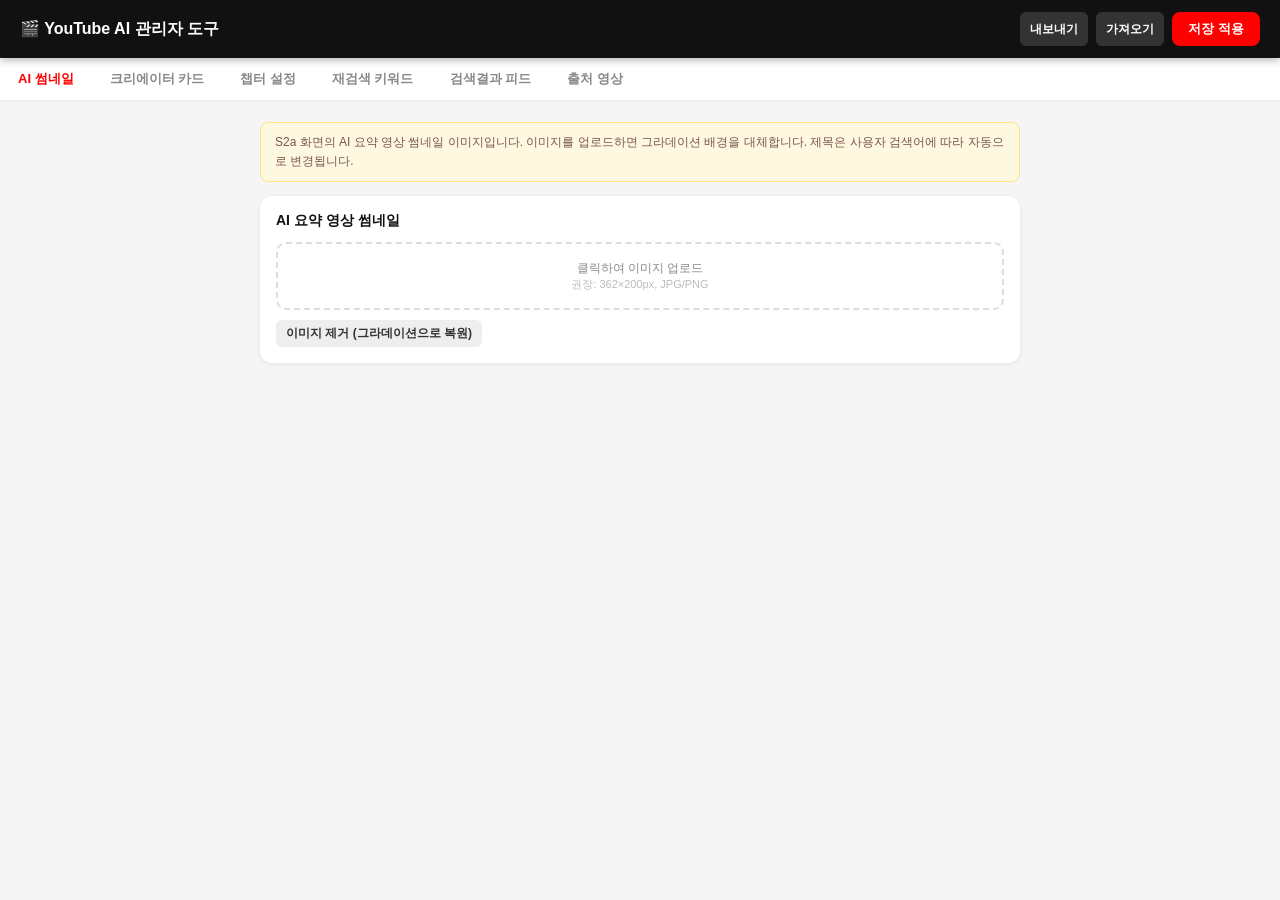
==== admin.html @ 0fef58dc "기능 구현(타임라인 제외)" ====
<!DOCTYPE html>
<html lang="ko">
<head>
<meta charset="UTF-8">
<meta name="viewport" content="width=device-width, initial-scale=1.0">
<title>YouTube AI 관리자 도구</title>
<style>
* { box-sizing: border-box; margin: 0; padding: 0; }
body { font-family: -apple-system, 'Noto Sans KR', sans-serif; background: #f5f5f5; color: #111; font-size: 14px; }
.top-bar { position: sticky; top: 0; z-index: 100; background: #111; color: #fff; display: flex; align-items: center; justify-content: space-between; padding: 12px 20px; box-shadow: 0 2px 8px rgba(0,0,0,0.3); }
.top-bar h1 { font-size: 16px; font-weight: 700; }
.top-bar .actions { display: flex; gap: 8px; }
.btn { padding: 8px 16px; border-radius: 8px; border: none; cursor: pointer; font-size: 13px; font-weight: 600; transition: background 0.15s; }
.btn-primary { background: #ff0000; color: #fff; }
.btn-primary:hover { background: #cc0000; }
.btn-secondary { background: #333; color: #fff; }
.btn-secondary:hover { background: #555; }
.btn-sm { padding: 5px 10px; font-size: 12px; border-radius: 6px; }
.btn-danger { background: #e53935; color: #fff; }
.btn-danger:hover { background: #b71c1c; }
.btn-ghost { background: #eee; color: #333; }
.btn-ghost:hover { background: #ddd; }
.tabs { display: flex; background: #fff; border-bottom: 2px solid #eee; overflow-x: auto; flex-shrink: 0; }
.tabs::-webkit-scrollbar { display: none; }
.tab { padding: 12px 18px; font-size: 13px; font-weight: 600; color: #888; cursor: pointer; white-space: nowrap; border-bottom: 2px solid transparent; margin-bottom: -2px; transition: color 0.15s; }
.tab.active { color: #ff0000; border-bottom-color: #ff0000; }
.tab:hover:not(.active) { color: #333; }
.panel { display: none; padding: 20px; max-width: 800px; margin: 0 auto; }
.panel.active { display: block; }
.card { background: #fff; border-radius: 12px; padding: 16px; margin-bottom: 16px; box-shadow: 0 1px 4px rgba(0,0,0,0.08); }
.card-header { display: flex; align-items: center; justify-content: space-between; margin-bottom: 12px; }
.card-title { font-size: 14px; font-weight: 700; color: #111; }
label { display: block; font-size: 12px; font-weight: 600; color: #555; margin-bottom: 4px; margin-top: 10px; }
label:first-child { margin-top: 0; }
input[type=text], input[type=number], input[type=url], textarea, select {
  width: 100%; padding: 8px 10px; border: 1.5px solid #ddd; border-radius: 8px;
  font-size: 13px; font-family: inherit; outline: none; transition: border-color 0.15s;
  background: #fff; color: #111;
}
input:focus, textarea:focus, select:focus { border-color: #ff0000; }
textarea { resize: vertical; min-height: 60px; }
.row-2 { display: grid; grid-template-columns: 1fr 1fr; gap: 10px; }
.row-3 { display: grid; grid-template-columns: 1fr 1fr 1fr; gap: 10px; }
.img-upload-area { border: 2px dashed #ddd; border-radius: 10px; padding: 16px; text-align: center; cursor: pointer; transition: border-color 0.15s; }
.img-upload-area:hover { border-color: #ff0000; }
.img-upload-area img { max-width: 100%; max-height: 150px; object-fit: contain; border-radius: 6px; margin-bottom: 8px; display: block; margin-left: auto; margin-right: auto; }
.img-upload-area p { font-size: 12px; color: #888; }
.img-upload-area input[type=file] { display: none; }
.item-row { background: #f9f9f9; border-radius: 10px; padding: 12px 14px; margin-bottom: 8px; border: 1.5px solid #eee; }
.item-row-header { display: flex; align-items: center; justify-content: space-between; cursor: pointer; }
.item-row-title { font-size: 13px; font-weight: 600; color: #222; }
.item-row-sub { font-size: 11px; color: #888; margin-top: 2px; }
.item-row-body { margin-top: 12px; display: none; }
.item-row-body.open { display: block; }
.item-actions { display: flex; gap: 6px; align-items: center; }
.badge { display: inline-block; padding: 2px 8px; border-radius: 10px; font-size: 10px; font-weight: 700; letter-spacing: 0.3px; }
.badge-shorts { background: #ffebee; color: #e53935; }
.badge-regular { background: #e8f5e9; color: #388e3c; }
.sub-tabs { display: flex; gap: 0; background: #f0f0f0; border-radius: 10px; padding: 3px; margin-bottom: 16px; width: fit-content; }
.sub-tab { padding: 6px 14px; border-radius: 8px; font-size: 12px; font-weight: 600; cursor: pointer; color: #666; transition: all 0.15s; }
.sub-tab.active { background: #fff; color: #111; box-shadow: 0 1px 4px rgba(0,0,0,0.12); }
.add-row { display: flex; gap: 8px; align-items: center; margin-top: 4px; }
.add-row input { flex: 1; }
.chip-list { display: flex; flex-wrap: wrap; gap: 8px; margin-bottom: 12px; }
.chip-item { display: flex; align-items: center; gap: 6px; background: #f2f2f2; border-radius: 16px; padding: 6px 12px; }
.chip-item span { font-size: 13px; font-weight: 500; color: #222; }
.chip-item .chip-del { cursor: pointer; font-size: 14px; color: #aaa; line-height: 1; }
.chip-item .chip-del:hover { color: #e53935; }
.section-gap { height: 24px; }
.drag-handle { cursor: grab; color: #bbb; font-size: 18px; padding: 0 6px; }
.drag-handle:active { cursor: grabbing; }
.color-preview { width: 24px; height: 24px; border-radius: 50%; border: 1.5px solid #ddd; display: inline-block; vertical-align: middle; margin-right: 6px; flex-shrink: 0; }
.avatar-row { display: flex; align-items: flex-start; gap: 10px; }
.avatar-side { flex: 1; }
.info-box { background: #fff8e1; border: 1.5px solid #ffe082; border-radius: 8px; padding: 10px 14px; font-size: 12px; color: #795548; line-height: 1.6; margin-bottom: 14px; }
.save-toast { position: fixed; bottom: 24px; left: 50%; transform: translateX(-50%); background: #222; color: #fff; padding: 10px 24px; border-radius: 20px; font-size: 13px; font-weight: 600; z-index: 999; opacity: 0; transition: opacity 0.3s; pointer-events: none; }
.save-toast.show { opacity: 1; }
hr.divider { border: none; border-top: 1px solid #eee; margin: 14px 0; }
</style>
</head>
<body>

<div class="top-bar">
  <h1>🎬 YouTube AI 관리자 도구</h1>
  <div class="actions">
    <button class="btn btn-secondary btn-sm" onclick="exportConfig()">내보내기</button>
    <button class="btn btn-secondary btn-sm" onclick="importConfig()">가져오기</button>
    <button class="btn btn-primary" onclick="saveAll()">저장 적용</button>
  </div>
</div>

<div class="tabs" id="main-tabs">
  <div class="tab active" onclick="switchTab('ai-thumb')">AI 썸네일</div>
  <div class="tab" onclick="switchTab('creator')">크리에이터 카드</div>
  <div class="tab" onclick="switchTab('chapters')">챕터 설정</div>
  <div class="tab" onclick="switchTab('chips')">재검색 키워드</div>
  <div class="tab" onclick="switchTab('search-results')">검색결과 피드</div>
  <div class="tab" onclick="switchTab('source-videos')">출처 영상</div>
</div>

<!-- ==================== AI 썸네일 ==================== -->
<div class="panel active" id="panel-ai-thumb">
  <div class="info-box">S2a 화면의 AI 요약 영상 썸네일 이미지입니다. 이미지를 업로드하면 그라데이션 배경을 대체합니다. 제목은 사용자 검색어에 따라 자동으로 변경됩니다.</div>
  <div class="card">
    <div class="card-title" style="margin-bottom:12px;">AI 요약 영상 썸네일</div>
    <div class="img-upload-area" onclick="document.getElementById('ai-thumb-file').click()">
      <img id="ai-thumb-preview" style="display:none;">
      <p id="ai-thumb-placeholder">클릭하여 이미지 업로드<br><span style="font-size:11px;color:#bbb;">권장: 362×200px, JPG/PNG</span></p>
      <input type="file" id="ai-thumb-file" accept="image/*" onchange="handleAIThumbUpload(this)">
    </div>
    <div style="margin-top:10px;display:flex;gap:8px;">
      <button class="btn btn-ghost btn-sm" onclick="clearAIThumb()">이미지 제거 (그라데이션으로 복원)</button>
    </div>
  </div>
</div>

<!-- ==================== 크리에이터 카드 ==================== -->
<div class="panel" id="panel-creator">
  <div class="info-box">영상 재생 시간대별로 표시될 크리에이터 카드를 설정합니다. 시작~종료 초(秒) 범위에 해당 채널 정보가 나타납니다. 채널명/아이콘 터치 시 링크로 이동합니다.</div>
  <div class="sub-tabs">
    <div class="sub-tab active" onclick="switchCreatorVideo('v1',this)">영상1 (30초)</div>
    <div class="sub-tab" onclick="switchCreatorVideo('v2',this)">영상2 (20초)</div>
  </div>
  <div id="creator-list"></div>
  <button class="btn btn-primary btn-sm" onclick="addCreatorCard()" style="margin-top:4px;">+ 카드 추가</button>
</div>

<!-- ==================== 챕터 설정 ==================== -->
<div class="panel" id="panel-chapters">
  <div class="info-box">챕터 마커를 추가하면 타임라인에 흰색 막대로 표시됩니다. 사용자가 타임라인을 길게 누르면 해당 시간대의 크리에이터 카드 정보와 챕터명이 팝업으로 표시됩니다.</div>
  <div class="sub-tabs">
    <div class="sub-tab active" onclick="switchChapterVideo('v1',this)">영상1 (30초)</div>
    <div class="sub-tab" onclick="switchChapterVideo('v2',this)">영상2 (20초)</div>
  </div>
  <div id="chapter-list"></div>
  <div class="card" style="margin-top:8px;">
    <div class="card-title" style="margin-bottom:10px;">챕터 추가</div>
    <div class="row-2">
      <div><label>시간 (초)</label><input type="number" id="new-chapter-time" min="0" placeholder="예: 5"></div>
      <div><label>챕터 이름</label><input type="text" id="new-chapter-label" placeholder="예: 제주도 소개"></div>
    </div>
    <button class="btn btn-primary btn-sm" onclick="addChapter()" style="margin-top:10px;">+ 챕터 추가</button>
  </div>
</div>

<!-- ==================== 재검색 키워드 ==================== -->
<div class="panel" id="panel-chips">
  <div class="info-box">S5 화면에서 재검색 시트의 키워드 칩 목록입니다. 사용자가 칩을 탭하면 검색창에 자동으로 입력됩니다.</div>
  <div class="card">
    <div class="card-title" style="margin-bottom:12px;">키워드 칩 목록</div>
    <div class="chip-list" id="chips-list"></div>
    <div class="add-row">
      <input type="text" id="new-chip-input" placeholder="새 키워드 입력..." onkeydown="if(event.key==='Enter')addChip()">
      <button class="btn btn-primary btn-sm" onclick="addChip()">추가</button>
    </div>
  </div>
</div>

<!-- ==================== 검색결과 피드 (S2a) ==================== -->
<div class="panel" id="panel-search-results">
  <div class="info-box">S2a 화면의 AI 요약 영상 아래 나오는 쇼츠/일반 영상 피드입니다. 연속된 Shorts 2개는 나란히 배치됩니다.</div>
  <div id="search-results-list"></div>
  <div style="margin-top:4px;display:flex;gap:8px;">
    <button class="btn btn-primary btn-sm" onclick="addSearchItem('shorts')">+ Shorts 추가</button>
    <button class="btn btn-primary btn-sm" onclick="addSearchItem('regular')">+ 일반영상 추가</button>
  </div>
</div>

<!-- ==================== 출처 영상 (S6) ==================== -->
<div class="panel" id="panel-source-videos">
  <div class="info-box">S6 화면의 출처 영상 목록입니다. 썸네일/채널명/제목 클릭 시 채널 링크로 이동합니다.</div>
  <div id="source-videos-list"></div>
  <button class="btn btn-primary btn-sm" onclick="addSourceVideo()" style="margin-top:4px;">+ 출처 영상 추가</button>
</div>

<div class="save-toast" id="save-toast">✓ 저장되었습니다</div>
<input type="file" id="import-file" accept=".json" style="display:none;" onchange="handleImport(this)">

<script>
const CONFIG_KEY = 'ytAIConfig';

const DEFAULT_CONFIG = {
  version: 1,
  aiThumbnail: null,
  videos: {
    v1: {
      creatorCards: [{
        id: 1, startTime: 0, endTime: 999,
        avatarImage: null, avatarColor: 'linear-gradient(135deg,#1565C0,#42a5f5)', avatarText: '유',
        name: '유정 ✓', subtitle: '(외 2채널 참여)', subs: '구독자 120만명',
        link: 'https://www.youtube.com/@yoojung_travel'
      }],
      chapters: []
    },
    v2: {
      creatorCards: [{
        id: 1, startTime: 0, endTime: 999,
        avatarImage: null, avatarColor: 'linear-gradient(135deg,#1565C0,#42a5f5)', avatarText: '유',
        name: '유정 ✓', subtitle: '', subs: '구독자 120만명',
        link: 'https://www.youtube.com/@yoojung_travel'
      }],
      chapters: []
    }
  },
  chips: ['더 다양하게', '더 길게', '더 짧게', '더 빠르게'],
  sourceVideos: [
    { id:1, thumbnailImage:null, thumbnailGradient:'green', thumbnailEmoji:'🌿', thumbnailLabel:'제주도 여행', duration:'18:29', channelAvatarImage:null, channelAvatarColor:'#1565C0', channelAvatarText:'유', channelName:'유정', channelLink:'https://www.youtube.com/@yoojung_travel', title:'고등학교 친구들과 3박 4일 제주도 여행기', details:'식당: 다람쥐 쇼쿠지 / 액티비티: 감귤 따기 / 숙소: 애월 독채 펜션 넷', subscribed:false },
    { id:2, thumbnailImage:null, thumbnailGradient:'blue', thumbnailEmoji:'🌊', thumbnailLabel:'부산 여행', duration:'20:05', channelAvatarImage:null, channelAvatarColor:'#e65100', channelAvatarText:'찰', channelName:'찰스엔터', channelLink:'https://www.youtube.com/@charlsenter', title:'부산 여행 브이로그', details:'식당: 이재모 피자 술집 후기 / 액티비티: 부산국제영화제 / 숙소: 광안리 호텔', subscribed:false },
    { id:3, thumbnailImage:null, thumbnailGradient:'purple-teal', thumbnailEmoji:'🗺️', thumbnailLabel:'비교 여행', duration:'15:32', channelAvatarImage:null, channelAvatarColor:'#00796B', channelAvatarText:'제', channelName:'제주에디 Jeju Eddy', channelLink:'https://www.youtube.com/@jejueddy', title:'부산 vs. 제주도 완전 비교', details:'식당: 해녀 밥상 / 액티비티: 한라산 등반 / 숙소: 제주 한옥 게스트하우스', subscribed:false },
    { id:4, thumbnailImage:null, thumbnailGradient:'rose', thumbnailEmoji:'🍊', thumbnailLabel:'제주 맛집', duration:'14:45', channelAvatarImage:null, channelAvatarColor:'#b91d73', channelAvatarText:'소', channelName:'소희맨션soheemansion', channelLink:'https://www.youtube.com/@soheemansion', title:'제주도 숨은 맛집 TOP10 (현지인 추천)', details:'식당: 쥐치조림 노포 / 위치: 구도심 골목 / 방문: 2024.11', subscribed:true },
    { id:5, thumbnailImage:null, thumbnailGradient:'coral', thumbnailEmoji:'✈️', thumbnailLabel:'어디가 좋을까?', duration:'22:10', channelAvatarImage:null, channelAvatarColor:'#f09819', channelAvatarText:'여', channelName:'여행ON', channelLink:'https://www.youtube.com/@traveon', title:'제주 vs 부산 어디가 더 좋아? 솔직 비교', details:'교통비 / 숙박비 / 먹거리 / 액티비티 전반 비교', subscribed:false },
    { id:6, thumbnailImage:null, thumbnailGradient:'dark-blue', thumbnailEmoji:'🏙️', thumbnailLabel:'부산 가이드', duration:'31:22', channelAvatarImage:null, channelAvatarColor:'#2c5364', channelAvatarText:'부', channelName:'부산여행TV', channelLink:'https://www.youtube.com/@busantraveltv', title:'부산 5박 6일 완벽 가이드 (숙소·맛집·관광)', details:'숙소: 해운대 호텔 / 관광: 감천문화마을 / 맛집: 밀면 골목', subscribed:false },
    { id:7, thumbnailImage:null, thumbnailGradient:'mint', thumbnailEmoji:'🍽️', thumbnailLabel:'현지 맛집', duration:'16:54', channelAvatarImage:null, channelAvatarColor:'#96c93d', channelAvatarText:'카', channelName:'카라쿤', channelLink:'https://www.youtube.com/@karakun', title:'제주도 현지인만 아는 찐맛집 추천 7곳', details:'식당: 순두부찌개 노포 / 위치: 제주시 / 가격: 1인 8천원~', subscribed:false },
    { id:8, thumbnailImage:null, thumbnailGradient:'food', thumbnailEmoji:'🍖', thumbnailLabel:'부산 먹방', duration:'25:30', channelAvatarImage:null, channelAvatarColor:'#D2691E', channelAvatarText:'먹', channelName:'먹방왕', channelLink:'https://www.youtube.com/@mukbangwang', title:'부산 먹부림 5일 — 씨앗호떡부터 돼지국밥까지', details:'식당: 남포동 돼지국밥 / 가격: 1만원대 / 웨이팅: 30분', subscribed:false }
  ],
  searchResults: [
    { type:'shorts', id:'sr1', thumbnailImage:null, thumbnailGradient:'orange', thumbnailEmoji:'🍊', title:'제주 흑돼지 맛집 솔직 후기 (현지인 픽)', channel:'ootb STUDIO' },
    { type:'shorts', id:'sr2', thumbnailImage:null, thumbnailGradient:'teal', thumbnailEmoji:'🌊', title:'제주 뷰 맛집 TOP3 30초 요약', channel:'오밍스' },
    { type:'regular', id:'sr3', thumbnailImage:null, thumbnailGradient:'palm', thumbnailEmoji:'🌴', duration:'18:29', title:'제주도민이 추천하는 찐 맛집 코스 (성산·서귀포 편)', channel:'서이두 · 조회수 241만 · 2일 전' },
    { type:'shorts', id:'sr4', thumbnailImage:null, thumbnailGradient:'food', thumbnailEmoji:'🍜', title:'제주 숨은 국수 맛집 발굴', channel:'현주zip' },
    { type:'shorts', id:'sr5', thumbnailImage:null, thumbnailGradient:'rose', thumbnailEmoji:'🫧', title:'제주 카페 인생샷 명소 3곳', channel:'소희맨션' },
    { type:'regular', id:'sr6', thumbnailImage:null, thumbnailGradient:'blue', thumbnailEmoji:'✈️', duration:'22:10', title:'제주 여행 2박 3일 완전 정복 (맛집+숙소+코스 총정리)', channel:'유정 · 조회수 87만 · 5일 전' }
  ]
};

let config = JSON.parse(JSON.stringify(DEFAULT_CONFIG));
let currentCreatorVideoKey = 'v1';
let currentChapterVideoKey = 'v1';
let nextId = 100;

function loadConfig() {
  try {
    const saved = localStorage.getItem(CONFIG_KEY);
    if (saved) config = JSON.parse(saved);
    else config = JSON.parse(JSON.stringify(DEFAULT_CONFIG));
  } catch(e) {
    config = JSON.parse(JSON.stringify(DEFAULT_CONFIG));
  }
}

function saveAll() {
  collectAllForms();
  try {
    localStorage.setItem(CONFIG_KEY, JSON.stringify(config));
    showSaveToast();
  } catch(e) {
    alert('저장 실패: ' + e.message + '\n(이미지 크기가 너무 클 수 있습니다)');
  }
}

function showSaveToast() {
  const t = document.getElementById('save-toast');
  t.classList.add('show');
  setTimeout(() => t.classList.remove('show'), 2000);
}

function exportConfig() {
  collectAllForms();
  const blob = new Blob([JSON.stringify(config, null, 2)], { type: 'application/json' });
  const a = document.createElement('a');
  a.href = URL.createObjectURL(blob);
  a.download = 'yt-ai-config.json';
  a.click();
}

function importConfig() {
  document.getElementById('import-file').click();
}

function handleImport(input) {
  const file = input.files[0];
  if (!file) return;
  const reader = new FileReader();
  reader.onload = (e) => {
    try {
      config = JSON.parse(e.target.result);
      localStorage.setItem(CONFIG_KEY, JSON.stringify(config));
      renderAll();
      showSaveToast();
    } catch(err) {
      alert('JSON 파싱 실패: ' + err.message);
    }
  };
  reader.readAsText(file);
  input.value = '';
}

// ==================== TAB SWITCHING ====================
function switchTab(name) {
  document.querySelectorAll('.tab').forEach((t, i) => {
    const panels = ['ai-thumb','creator','chapters','chips','search-results','source-videos'];
    t.classList.toggle('active', panels[i] === name);
  });
  document.querySelectorAll('.panel').forEach(p => p.classList.remove('active'));
  document.getElementById('panel-' + name).classList.add('active');
}

function switchCreatorVideo(key, el) {
  currentCreatorVideoKey = key;
  el.parentElement.querySelectorAll('.sub-tab').forEach(t => t.classList.remove('active'));
  el.classList.add('active');
  renderCreatorCards();
}

function switchChapterVideo(key, el) {
  currentChapterVideoKey = key;
  el.parentElement.querySelectorAll('.sub-tab').forEach(t => t.classList.remove('active'));
  el.classList.add('active');
  renderChapters();
}

// ==================== AI THUMBNAIL ====================
function handleAIThumbUpload(input) {
  const file = input.files[0];
  if (!file) return;
  const reader = new FileReader();
  reader.onload = (e) => {
    config.aiThumbnail = e.target.result;
    const img = document.getElementById('ai-thumb-preview');
    const placeholder = document.getElementById('ai-thumb-placeholder');
    img.src = e.target.result;
    img.style.display = 'block';
    placeholder.style.display = 'none';
  };
  reader.readAsDataURL(file);
  input.value = '';
}

function clearAIThumb() {
  config.aiThumbnail = null;
  const img = document.getElementById('ai-thumb-preview');
  const placeholder = document.getElementById('ai-thumb-placeholder');
  img.src = '';
  img.style.display = 'none';
  placeholder.style.display = 'block';
}

function renderAIThumb() {
  const img = document.getElementById('ai-thumb-preview');
  const placeholder = document.getElementById('ai-thumb-placeholder');
  if (config.aiThumbnail) {
    img.src = config.aiThumbnail;
    img.style.display = 'block';
    placeholder.style.display = 'none';
  } else {
    img.style.display = 'none';
    placeholder.style.display = 'block';
  }
}

// ==================== CREATOR CARDS ====================
function renderCreatorCards() {
  const list = document.getElementById('creator-list');
  if (!list) return;
  const cards = ((config.videos || {})[currentCreatorVideoKey] || {}).creatorCards || [];
  list.innerHTML = '';
  cards.forEach((card, idx) => {
    const div = document.createElement('div');
    div.className = 'item-row';
    div.setAttribute('data-idx', idx);
    div.innerHTML = `
      <div class="item-row-header" onclick="toggleItemBody(this)">
        <div>
          <div class="item-row-title">${escHtml(card.name || '(이름없음)')} <span style="font-size:11px;color:#888;">${escHtml(card.subtitle||'')}</span></div>
          <div class="item-row-sub">${card.startTime}초 ~ ${card.endTime}초 · ${escHtml(card.subs||'')}</div>
        </div>
        <div class="item-actions">
          <button class="btn btn-danger btn-sm" onclick="deleteCreatorCard(${idx});event.stopPropagation();">삭제</button>
          <span style="color:#bbb;font-size:18px;padding-left:4px;">▾</span>
        </div>
      </div>
      <div class="item-row-body">
        <div class="row-2">
          <div><label>시작 (초)</label><input type="number" value="${card.startTime}" onchange="config.videos['${currentCreatorVideoKey}'].creatorCards[${idx}].startTime=+this.value"></div>
          <div><label>종료 (초)</label><input type="number" value="${card.endTime}" onchange="config.videos['${currentCreatorVideoKey}'].creatorCards[${idx}].endTime=+this.value"></div>
        </div>
        <hr class="divider">
        <div style="font-size:12px;font-weight:700;color:#555;margin-bottom:8px;">아바타</div>
        <div class="avatar-row">
          <div class="avatar-side">
            <label>아바타 이미지 (선택)</label>
            <div class="img-upload-area" onclick="document.getElementById('cc-avatar-${idx}').click()" style="padding:10px;">
              <img id="cc-avatar-preview-${idx}" src="${card.avatarImage||''}" style="${card.avatarImage?'display:block;':'display:none;'}max-height:60px;">
              <p id="cc-avatar-placeholder-${idx}" style="${card.avatarImage?'display:none;':''}font-size:11px;">클릭하여 이미지 업로드</p>
              <input type="file" id="cc-avatar-${idx}" accept="image/*" onchange="handleAvatarUpload(this,${idx})">
            </div>
            ${card.avatarImage ? `<button class="btn btn-ghost btn-sm" onclick="clearAvatar(${idx})" style="margin-top:6px;">이미지 제거</button>` : ''}
          </div>
          <div class="avatar-side">
            <label>아바타 색상 (이미지 없을 때)</label>
            <input type="text" value="${escHtml(card.avatarColor||'')}" placeholder="예: linear-gradient(135deg,#1565C0,#42a5f5)" onchange="config.videos['${currentCreatorVideoKey}'].creatorCards[${idx}].avatarColor=this.value">
            <label>아바타 글자 (이미지 없을 때)</label>
            <input type="text" value="${escHtml(card.avatarText||'')}" maxlength="2" onchange="config.videos['${currentCreatorVideoKey}'].creatorCards[${idx}].avatarText=this.value">
          </div>
        </div>
        <hr class="divider">
        <label>채널명</label>
        <input type="text" value="${escHtml(card.name||'')}" onchange="config.videos['${currentCreatorVideoKey}'].creatorCards[${idx}].name=this.value">
        <label>부제목 (예: 외 2채널 참여)</label>
        <input type="text" value="${escHtml(card.subtitle||'')}" onchange="config.videos['${currentCreatorVideoKey}'].creatorCards[${idx}].subtitle=this.value">
        <label>구독자 정보</label>
        <input type="text" value="${escHtml(card.subs||'')}" onchange="config.videos['${currentCreatorVideoKey}'].creatorCards[${idx}].subs=this.value">
        <label>채널 링크 (터치 시 이동)</label>
        <input type="url" value="${escHtml(card.link||'')}" placeholder="https://www.youtube.com/@channel" onchange="config.videos['${currentCreatorVideoKey}'].creatorCards[${idx}].link=this.value">
      </div>`;
    list.appendChild(div);
  });
}

function toggleItemBody(header) {
  const body = header.nextElementSibling;
  if (body) body.classList.toggle('open');
}

function addCreatorCard() {
  if (!config.videos[currentCreatorVideoKey]) config.videos[currentCreatorVideoKey] = { creatorCards: [], chapters: [] };
  if (!config.videos[currentCreatorVideoKey].creatorCards) config.videos[currentCreatorVideoKey].creatorCards = [];
  config.videos[currentCreatorVideoKey].creatorCards.push({
    id: nextId++, startTime: 0, endTime: 999,
    avatarImage: null, avatarColor: 'linear-gradient(135deg,#667eea,#764ba2)', avatarText: '채',
    name: '새 채널', subtitle: '', subs: '구독자 0명', link: ''
  });
  renderCreatorCards();
}

function deleteCreatorCard(idx) {
  if (!confirm('삭제하시겠습니까?')) return;
  config.videos[currentCreatorVideoKey].creatorCards.splice(idx, 1);
  renderCreatorCards();
}

function handleAvatarUpload(input, idx) {
  const file = input.files[0];
  if (!file) return;
  const reader = new FileReader();
  reader.onload = (e) => {
    config.videos[currentCreatorVideoKey].creatorCards[idx].avatarImage = e.target.result;
    renderCreatorCards();
  };
  reader.readAsDataURL(file);
  input.value = '';
}

function clearAvatar(idx) {
  config.videos[currentCreatorVideoKey].creatorCards[idx].avatarImage = null;
  renderCreatorCards();
}

// ==================== CHAPTERS ====================
function renderChapters() {
  const list = document.getElementById('chapter-list');
  if (!list) return;
  const chapters = ((config.videos || {})[currentChapterVideoKey] || {}).chapters || [];
  if (chapters.length === 0) {
    list.innerHTML = '<div class="card" style="text-align:center;color:#888;padding:24px;">등록된 챕터가 없습니다.</div>';
    return;
  }
  list.innerHTML = chapters.map((ch, idx) => `
    <div class="card" style="padding:12px 16px;display:flex;align-items:center;gap:10px;margin-bottom:8px;">
      <div style="flex:0 0 70px;"><label style="margin:0;">시간(초)</label><input type="number" value="${ch.time}" min="0" onchange="config.videos['${currentChapterVideoKey}'].chapters[${idx}].time=+this.value" style="margin-top:4px;"></div>
      <div style="flex:1;"><label style="margin:0;">챕터명</label><input type="text" value="${escHtml(ch.label||'')}" onchange="config.videos['${currentChapterVideoKey}'].chapters[${idx}].label=this.value" style="margin-top:4px;"></div>
      <div style="flex-shrink:0;padding-top:18px;"><button class="btn btn-danger btn-sm" onclick="deleteChapter(${idx})">삭제</button></div>
    </div>`).join('');
}

function addChapter() {
  const time = parseFloat(document.getElementById('new-chapter-time').value);
  const label = document.getElementById('new-chapter-label').value.trim();
  if (isNaN(time) || time < 0) { alert('올바른 시간(초)을 입력하세요.'); return; }
  if (!config.videos[currentChapterVideoKey]) config.videos[currentChapterVideoKey] = { creatorCards: [], chapters: [] };
  if (!config.videos[currentChapterVideoKey].chapters) config.videos[currentChapterVideoKey].chapters = [];
  config.videos[currentChapterVideoKey].chapters.push({ id: nextId++, time, label: label || '챕터' });
  config.videos[currentChapterVideoKey].chapters.sort((a,b) => a.time - b.time);
  document.getElementById('new-chapter-time').value = '';
  document.getElementById('new-chapter-label').value = '';
  renderChapters();
}

function deleteChapter(idx) {
  config.videos[currentChapterVideoKey].chapters.splice(idx, 1);
  renderChapters();
}

// ==================== CHIPS ====================
function renderChips() {
  const list = document.getElementById('chips-list');
  if (!list) return;
  const chips = config.chips || [];
  list.innerHTML = chips.map((c, i) => `
    <div class="chip-item">
      <span contenteditable="true" onblur="config.chips[${i}]=this.textContent.trim()">${escHtml(c)}</span>
      <span class="chip-del" onclick="deleteChip(${i})" title="삭제">×</span>
    </div>`).join('');
}

function addChip() {
  const inp = document.getElementById('new-chip-input');
  const val = inp.value.trim();
  if (!val) return;
  if (!config.chips) config.chips = [];
  config.chips.push(val);
  inp.value = '';
  renderChips();
}

function deleteChip(idx) {
  config.chips.splice(idx, 1);
  renderChips();
}

// ==================== SEARCH RESULTS (S2a) ====================
function renderSearchResults() {
  const list = document.getElementById('search-results-list');
  if (!list) return;
  const items = config.searchResults || [];
  list.innerHTML = '';
  items.forEach((item, idx) => {
    const badge = item.type === 'shorts'
      ? '<span class="badge badge-shorts">Shorts</span>'
      : '<span class="badge badge-regular">일반</span>';
    const div = document.createElement('div');
    div.className = 'item-row';
    div.innerHTML = `
      <div class="item-row-header" onclick="toggleItemBody(this)">
        <div style="flex:1;min-width:0;">
          <div class="item-row-title" style="display:flex;align-items:center;gap:6px;">${badge} ${escHtml(item.title||'(제목없음)')}</div>
          <div class="item-row-sub">${escHtml(item.channel||'')}</div>
        </div>
        <div class="item-actions">
          <button class="btn btn-ghost btn-sm" onclick="moveSearchItem(${idx},-1);event.stopPropagation();">↑</button>
          <button class="btn btn-ghost btn-sm" onclick="moveSearchItem(${idx},1);event.stopPropagation();">↓</button>
          <button class="btn btn-danger btn-sm" onclick="deleteSearchItem(${idx});event.stopPropagation();">삭제</button>
          <span style="color:#bbb;font-size:18px;padding-left:4px;">▾</span>
        </div>
      </div>
      <div class="item-row-body">
        <div class="row-2">
          <div>
            <label>유형</label>
            <select onchange="config.searchResults[${idx}].type=this.value">
              <option value="shorts" ${item.type==='shorts'?'selected':''}>Shorts</option>
              <option value="regular" ${item.type==='regular'?'selected':''}>일반 영상</option>
            </select>
          </div>
          ${item.type==='regular' ? `<div><label>재생시간</label><input type="text" value="${escHtml(item.duration||'')}" placeholder="예: 18:29" onchange="config.searchResults[${idx}].duration=this.value"></div>` : '<div></div>'}
        </div>
        <label>썸네일 이미지 (선택)</label>
        <div class="img-upload-area" onclick="document.getElementById('sr-thumb-${idx}').click()" style="padding:10px;">
          <img id="sr-thumb-preview-${idx}" src="${item.thumbnailImage||''}" style="${item.thumbnailImage?'display:block;':'display:none;'}max-height:80px;">
          <p id="sr-thumb-placeholder-${idx}" style="${item.thumbnailImage?'display:none;':''}font-size:11px;">클릭하여 이미지 업로드</p>
          <input type="file" id="sr-thumb-${idx}" accept="image/*" onchange="handleSRThumb(this,${idx})">
        </div>
        ${item.thumbnailImage ? `<button class="btn btn-ghost btn-sm" onclick="clearSRThumb(${idx})" style="margin-top:4px;">이미지 제거</button>` : ''}
        <div class="row-3" style="margin-top:6px;">
          <div><label>그라데이션 클래스</label><input type="text" value="${escHtml(item.thumbnailGradient||'')}" placeholder="예: orange" onchange="config.searchResults[${idx}].thumbnailGradient=this.value"></div>
          <div><label>이모지</label><input type="text" value="${escHtml(item.thumbnailEmoji||'')}" onchange="config.searchResults[${idx}].thumbnailEmoji=this.value"></div>
        </div>
        <label>제목</label>
        <input type="text" value="${escHtml(item.title||'')}" onchange="config.searchResults[${idx}].title=this.value">
        <label>채널명</label>
        <input type="text" value="${escHtml(item.channel||'')}" onchange="config.searchResults[${idx}].channel=this.value">
      </div>`;
    list.appendChild(div);
  });
}

function addSearchItem(type) {
  if (!config.searchResults) config.searchResults = [];
  config.searchResults.push({ type, id: 'sr'+nextId++, thumbnailImage:null, thumbnailGradient:'blue', thumbnailEmoji:'🎬', title:'새 영상', channel:'채널명', duration: type==='regular'?'10:00':undefined });
  renderSearchResults();
}

function deleteSearchItem(idx) {
  if (!confirm('삭제하시겠습니까?')) return;
  config.searchResults.splice(idx, 1);
  renderSearchResults();
}

function moveSearchItem(idx, dir) {
  const arr = config.searchResults;
  const newIdx = idx + dir;
  if (newIdx < 0 || newIdx >= arr.length) return;
  [arr[idx], arr[newIdx]] = [arr[newIdx], arr[idx]];
  renderSearchResults();
}

function handleSRThumb(input, idx) {
  const file = input.files[0];
  if (!file) return;
  const reader = new FileReader();
  reader.onload = (e) => {
    config.searchResults[idx].thumbnailImage = e.target.result;
    renderSearchResults();
  };
  reader.readAsDataURL(file);
  input.value = '';
}

function clearSRThumb(idx) {
  config.searchResults[idx].thumbnailImage = null;
  renderSearchResults();
}

// ==================== SOURCE VIDEOS (S6) ====================
function renderSourceVideos() {
  const list = document.getElementById('source-videos-list');
  if (!list) return;
  const items = config.sourceVideos || [];
  list.innerHTML = '';
  items.forEach((item, idx) => {
    const div = document.createElement('div');
    div.className = 'item-row';
    div.innerHTML = `
      <div class="item-row-header" onclick="toggleItemBody(this)">
        <div style="flex:1;min-width:0;">
          <div class="item-row-title">${escHtml(item.title||'(제목없음)')}</div>
          <div class="item-row-sub">${escHtml(item.channelName||'')} · ${escHtml(item.duration||'')}</div>
        </div>
        <div class="item-actions">
          <button class="btn btn-ghost btn-sm" onclick="moveSV(${idx},-1);event.stopPropagation();">↑</button>
          <button class="btn btn-ghost btn-sm" onclick="moveSV(${idx},1);event.stopPropagation();">↓</button>
          <button class="btn btn-danger btn-sm" onclick="deleteSV(${idx});event.stopPropagation();">삭제</button>
          <span style="color:#bbb;font-size:18px;padding-left:4px;">▾</span>
        </div>
      </div>
      <div class="item-row-body">
        <div style="font-size:12px;font-weight:700;color:#555;margin-bottom:8px;">썸네일</div>
        <div class="img-upload-area" onclick="document.getElementById('sv-thumb-${idx}').click()" style="padding:10px;">
          <img id="sv-thumb-preview-${idx}" src="${item.thumbnailImage||''}" style="${item.thumbnailImage?'display:block;':'display:none;'}max-height:80px;">
          <p id="sv-thumb-placeholder-${idx}" style="${item.thumbnailImage?'display:none;':''}font-size:11px;">클릭하여 이미지 업로드</p>
          <input type="file" id="sv-thumb-${idx}" accept="image/*" onchange="handleSVThumb(this,${idx})">
        </div>
        ${item.thumbnailImage ? `<button class="btn btn-ghost btn-sm" onclick="clearSVThumb(${idx})" style="margin-top:4px;">이미지 제거</button>` : ''}
        <div class="row-3" style="margin-top:8px;">
          <div><label>그라데이션 클래스</label><input type="text" value="${escHtml(item.thumbnailGradient||'')}" placeholder="예: green" onchange="config.sourceVideos[${idx}].thumbnailGradient=this.value"></div>
          <div><label>이모지</label><input type="text" value="${escHtml(item.thumbnailEmoji||'')}" onchange="config.sourceVideos[${idx}].thumbnailEmoji=this.value"></div>
          <div><label>레이블</label><input type="text" value="${escHtml(item.thumbnailLabel||'')}" onchange="config.sourceVideos[${idx}].thumbnailLabel=this.value"></div>
        </div>
        <label>재생시간</label>
        <input type="text" value="${escHtml(item.duration||'')}" placeholder="예: 18:29" onchange="config.sourceVideos[${idx}].duration=this.value">
        <hr class="divider">
        <div style="font-size:12px;font-weight:700;color:#555;margin-bottom:8px;">채널 정보</div>
        <label>채널 아이콘 이미지 (선택)</label>
        <div class="img-upload-area" onclick="document.getElementById('sv-avatar-${idx}').click()" style="padding:10px;">
          <img id="sv-avatar-preview-${idx}" src="${item.channelAvatarImage||''}" style="${item.channelAvatarImage?'display:block;':'display:none;'}max-height:50px;max-width:50px;border-radius:50%;">
          <p id="sv-avatar-placeholder-${idx}" style="${item.channelAvatarImage?'display:none;':''}font-size:11px;">클릭하여 이미지 업로드</p>
          <input type="file" id="sv-avatar-${idx}" accept="image/*" onchange="handleSVAvatar(this,${idx})">
        </div>
        ${item.channelAvatarImage ? `<button class="btn btn-ghost btn-sm" onclick="clearSVAvatar(${idx})" style="margin-top:4px;">이미지 제거</button>` : ''}
        <div class="row-2" style="margin-top:6px;">
          <div><label>아바타 배경색</label><input type="text" value="${escHtml(item.channelAvatarColor||'')}" placeholder="#1565C0" onchange="config.sourceVideos[${idx}].channelAvatarColor=this.value"></div>
          <div><label>아바타 글자</label><input type="text" value="${escHtml(item.channelAvatarText||'')}" maxlength="2" onchange="config.sourceVideos[${idx}].channelAvatarText=this.value"></div>
        </div>
        <label>채널명</label>
        <input type="text" value="${escHtml(item.channelName||'')}" onchange="config.sourceVideos[${idx}].channelName=this.value">
        <label>채널 링크 (클릭 시 이동)</label>
        <input type="url" value="${escHtml(item.channelLink||'')}" placeholder="https://www.youtube.com/@channel" onchange="config.sourceVideos[${idx}].channelLink=this.value">
        <hr class="divider">
        <label>영상 제목</label>
        <input type="text" value="${escHtml(item.title||'')}" onchange="config.sourceVideos[${idx}].title=this.value">
        <label>설명/부가정보</label>
        <textarea onchange="config.sourceVideos[${idx}].details=this.value">${escHtml(item.details||'')}</textarea>
      </div>`;
    list.appendChild(div);
  });
}

function addSourceVideo() {
  if (!config.sourceVideos) config.sourceVideos = [];
  config.sourceVideos.push({ id:nextId++, thumbnailImage:null, thumbnailGradient:'blue', thumbnailEmoji:'🎬', thumbnailLabel:'새 영상', duration:'00:00', channelAvatarImage:null, channelAvatarColor:'#555', channelAvatarText:'채', channelName:'새 채널', channelLink:'', title:'새 출처 영상', details:'', subscribed:false });
  renderSourceVideos();
}

function deleteSV(idx) {
  if (!confirm('삭제하시겠습니까?')) return;
  config.sourceVideos.splice(idx, 1);
  renderSourceVideos();
}

function moveSV(idx, dir) {
  const arr = config.sourceVideos;
  const newIdx = idx + dir;
  if (newIdx < 0 || newIdx >= arr.length) return;
  [arr[idx], arr[newIdx]] = [arr[newIdx], arr[idx]];
  renderSourceVideos();
}

function handleSVThumb(input, idx) {
  const file = input.files[0];
  if (!file) return;
  const reader = new FileReader();
  reader.onload = (e) => { config.sourceVideos[idx].thumbnailImage = e.target.result; renderSourceVideos(); };
  reader.readAsDataURL(file);
  input.value = '';
}

function clearSVThumb(idx) {
  config.sourceVideos[idx].thumbnailImage = null;
  renderSourceVideos();
}

function handleSVAvatar(input, idx) {
  const file = input.files[0];
  if (!file) return;
  const reader = new FileReader();
  reader.onload = (e) => { config.sourceVideos[idx].channelAvatarImage = e.target.result; renderSourceVideos(); };
  reader.readAsDataURL(file);
  input.value = '';
}

function clearSVAvatar(idx) {
  config.sourceVideos[idx].channelAvatarImage = null;
  renderSourceVideos();
}

// ==================== FORM COLLECTION ====================
function collectAllForms() {
  // All inline onchange handlers update config directly; this is a no-op
}

// ==================== UTILS ====================
function escHtml(str) {
  if (!str) return '';
  return String(str).replace(/&/g,'&amp;').replace(/</g,'&lt;').replace(/>/g,'&gt;').replace(/"/g,'&quot;');
}

function renderAll() {
  renderAIThumb();
  renderCreatorCards();
  renderChapters();
  renderChips();
  renderSearchResults();
  renderSourceVideos();
}

// ==================== INIT ====================
loadConfig();
renderAll();
</script>
</body>
</html>
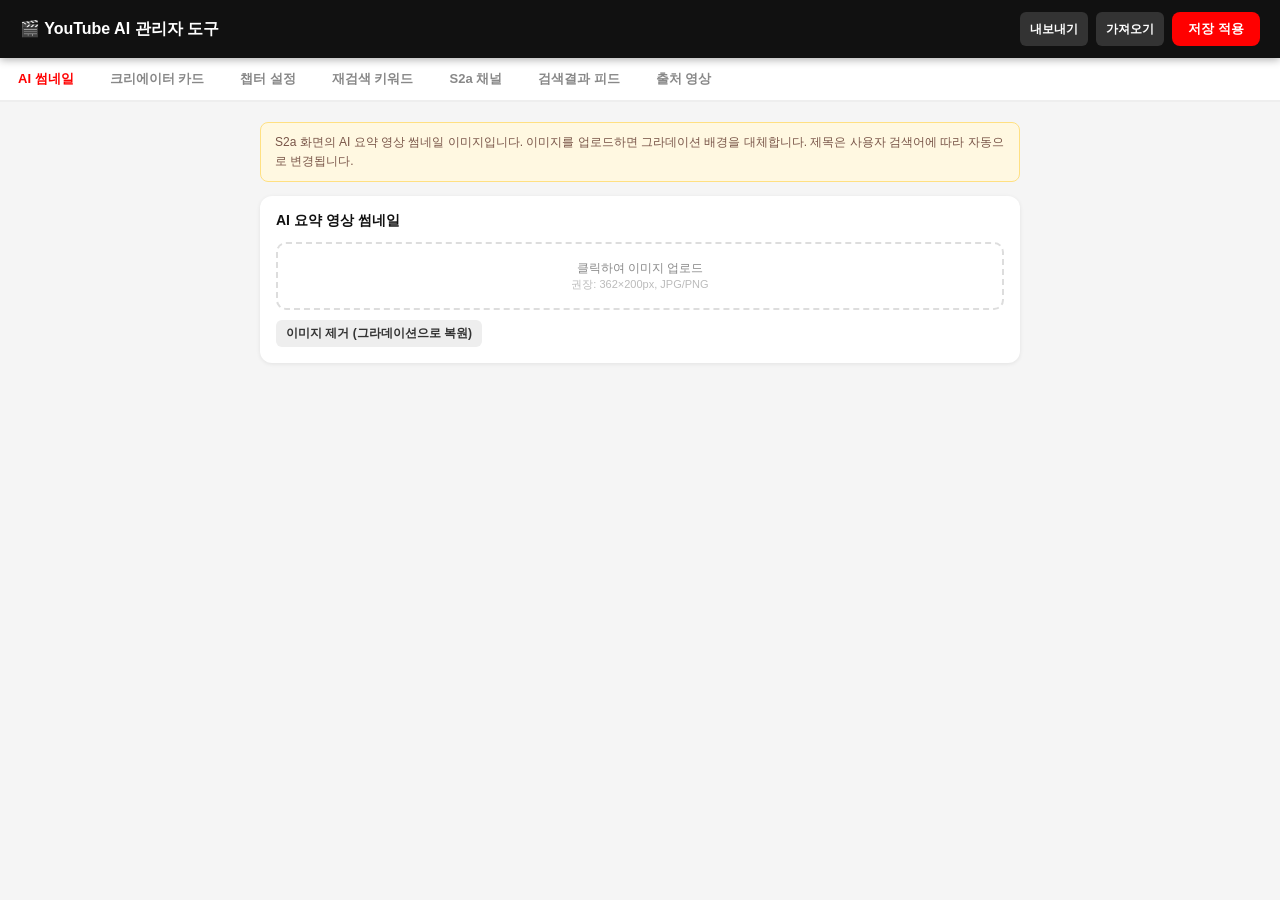
==== commit a70e797d: "ui, 기능 병합" ====
--- a/admin.html
+++ b/admin.html
@@ -94,6 +94,7 @@
   <div class="tab" onclick="switchTab('creator')">크리에이터 카드</div>
   <div class="tab" onclick="switchTab('chapters')">챕터 설정</div>
   <div class="tab" onclick="switchTab('chips')">재검색 키워드</div>
+  <div class="tab" onclick="switchTab('s2a-channels')">S2a 채널</div>
   <div class="tab" onclick="switchTab('search-results')">검색결과 피드</div>
   <div class="tab" onclick="switchTab('source-videos')">출처 영상</div>
 </div>
@@ -156,6 +157,13 @@
   </div>
 </div>
 
+<!-- ==================== S2a 채널 ==================== -->
+<div class="panel" id="panel-s2a-channels">
+  <div class="info-box">S2a 화면에서 '(검색어) 관련 영상 요약' 버튼을 눌렀을 때 나타나는 <strong>영상 제작에 사용된 채널</strong> 목록입니다. 각 채널의 아바타 이미지, 채널명, 구독자 수를 설정할 수 있습니다.</div>
+  <div id="s2a-channel-list-admin"></div>
+  <button class="btn btn-primary btn-sm" onclick="addS2aChannel()" style="margin-top:4px;">+ 채널 추가</button>
+</div>
+
 <!-- ==================== 검색결과 피드 (S2a) ==================== -->
 <div class="panel" id="panel-search-results">
   <div class="info-box">S2a 화면의 AI 요약 영상 아래 나오는 쇼츠/일반 영상 피드입니다. 연속된 Shorts 2개는 나란히 배치됩니다.</div>
@@ -168,7 +176,11 @@
 
 <!-- ==================== 출처 영상 (S6) ==================== -->
 <div class="panel" id="panel-source-videos">
-  <div class="info-box">S6 화면의 출처 영상 목록입니다. 썸네일/채널명/제목 클릭 시 채널 링크로 이동합니다.</div>
+  <div class="info-box">S6 화면의 출처 영상 목록입니다. <strong>최초 검색 시</strong>와 <strong>재검색 시</strong> 각각 다른 목록을 설정할 수 있습니다.</div>
+  <div class="sub-tabs">
+    <div class="sub-tab active" onclick="switchSourceVideoTab('v1',this)">최초 검색 시</div>
+    <div class="sub-tab" onclick="switchSourceVideoTab('v2',this)">재검색 시</div>
+  </div>
   <div id="source-videos-list"></div>
   <button class="btn btn-primary btn-sm" onclick="addSourceVideo()" style="margin-top:4px;">+ 출처 영상 추가</button>
 </div>
@@ -203,7 +215,22 @@
     }
   },
   chips: ['더 다양하게', '더 길게', '더 짧게', '더 빠르게'],
+  s2aChannels: [
+    { avatarImage: null, avatarColor: '#1565C0', avatarText: '유', name: '유정', subs: '구독자 120만명', subscribed: false },
+    { avatarImage: null, avatarColor: 'linear-gradient(135deg,#f953c6,#b91d73)', avatarText: '소', name: '소희맨션soheemansion', subs: '구독자 85만명', subscribed: false },
+    { avatarImage: null, avatarColor: '#00796B', avatarText: '제', name: '제주에디 Jeju Eddy', subs: '구독자 42만명', subscribed: false }
+  ],
   sourceVideos: [
+    { id:1, thumbnailImage:null, thumbnailGradient:'green', thumbnailEmoji:'🌿', thumbnailLabel:'제주도 여행', duration:'18:29', channelAvatarImage:null, channelAvatarColor:'#1565C0', channelAvatarText:'유', channelName:'유정', channelLink:'https://www.youtube.com/@yoojung_travel', title:'고등학교 친구들과 3박 4일 제주도 여행기', details:'식당: 다람쥐 쇼쿠지 / 액티비티: 감귤 따기 / 숙소: 애월 독채 펜션 넷', subscribed:false },
+    { id:2, thumbnailImage:null, thumbnailGradient:'blue', thumbnailEmoji:'🌊', thumbnailLabel:'부산 여행', duration:'20:05', channelAvatarImage:null, channelAvatarColor:'#e65100', channelAvatarText:'찰', channelName:'찰스엔터', channelLink:'https://www.youtube.com/@charlsenter', title:'부산 여행 브이로그', details:'식당: 이재모 피자 술집 후기 / 액티비티: 부산국제영화제 / 숙소: 광안리 호텔', subscribed:false },
+    { id:3, thumbnailImage:null, thumbnailGradient:'purple-teal', thumbnailEmoji:'🗺️', thumbnailLabel:'비교 여행', duration:'15:32', channelAvatarImage:null, channelAvatarColor:'#00796B', channelAvatarText:'제', channelName:'제주에디 Jeju Eddy', channelLink:'https://www.youtube.com/@jejueddy', title:'부산 vs. 제주도 완전 비교', details:'식당: 해녀 밥상 / 액티비티: 한라산 등반 / 숙소: 제주 한옥 게스트하우스', subscribed:false },
+    { id:4, thumbnailImage:null, thumbnailGradient:'rose', thumbnailEmoji:'🍊', thumbnailLabel:'제주 맛집', duration:'14:45', channelAvatarImage:null, channelAvatarColor:'#b91d73', channelAvatarText:'소', channelName:'소희맨션soheemansion', channelLink:'https://www.youtube.com/@soheemansion', title:'제주도 숨은 맛집 TOP10 (현지인 추천)', details:'식당: 쥐치조림 노포 / 위치: 구도심 골목 / 방문: 2024.11', subscribed:true },
+    { id:5, thumbnailImage:null, thumbnailGradient:'coral', thumbnailEmoji:'✈️', thumbnailLabel:'어디가 좋을까?', duration:'22:10', channelAvatarImage:null, channelAvatarColor:'#f09819', channelAvatarText:'여', channelName:'여행ON', channelLink:'https://www.youtube.com/@traveon', title:'제주 vs 부산 어디가 더 좋아? 솔직 비교', details:'교통비 / 숙박비 / 먹거리 / 액티비티 전반 비교', subscribed:false },
+    { id:6, thumbnailImage:null, thumbnailGradient:'dark-blue', thumbnailEmoji:'🏙️', thumbnailLabel:'부산 가이드', duration:'31:22', channelAvatarImage:null, channelAvatarColor:'#2c5364', channelAvatarText:'부', channelName:'부산여행TV', channelLink:'https://www.youtube.com/@busantraveltv', title:'부산 5박 6일 완벽 가이드 (숙소·맛집·관광)', details:'숙소: 해운대 호텔 / 관광: 감천문화마을 / 맛집: 밀면 골목', subscribed:false },
+    { id:7, thumbnailImage:null, thumbnailGradient:'mint', thumbnailEmoji:'🍽️', thumbnailLabel:'현지 맛집', duration:'16:54', channelAvatarImage:null, channelAvatarColor:'#96c93d', channelAvatarText:'카', channelName:'카라쿤', channelLink:'https://www.youtube.com/@karakun', title:'제주도 현지인만 아는 찐맛집 추천 7곳', details:'식당: 순두부찌개 노포 / 위치: 제주시 / 가격: 1인 8천원~', subscribed:false },
+    { id:8, thumbnailImage:null, thumbnailGradient:'food', thumbnailEmoji:'🍖', thumbnailLabel:'부산 먹방', duration:'25:30', channelAvatarImage:null, channelAvatarColor:'#D2691E', channelAvatarText:'먹', channelName:'먹방왕', channelLink:'https://www.youtube.com/@mukbangwang', title:'부산 먹부림 5일 — 씨앗호떡부터 돼지국밥까지', details:'식당: 남포동 돼지국밥 / 가격: 1만원대 / 웨이팅: 30분', subscribed:false }
+  ],
+  sourceVideosV2: [
     { id:1, thumbnailImage:null, thumbnailGradient:'green', thumbnailEmoji:'🌿', thumbnailLabel:'제주도 여행', duration:'18:29', channelAvatarImage:null, channelAvatarColor:'#1565C0', channelAvatarText:'유', channelName:'유정', channelLink:'https://www.youtube.com/@yoojung_travel', title:'고등학교 친구들과 3박 4일 제주도 여행기', details:'식당: 다람쥐 쇼쿠지 / 액티비티: 감귤 따기 / 숙소: 애월 독채 펜션 넷', subscribed:false },
     { id:2, thumbnailImage:null, thumbnailGradient:'blue', thumbnailEmoji:'🌊', thumbnailLabel:'부산 여행', duration:'20:05', channelAvatarImage:null, channelAvatarColor:'#e65100', channelAvatarText:'찰', channelName:'찰스엔터', channelLink:'https://www.youtube.com/@charlsenter', title:'부산 여행 브이로그', details:'식당: 이재모 피자 술집 후기 / 액티비티: 부산국제영화제 / 숙소: 광안리 호텔', subscribed:false },
     { id:3, thumbnailImage:null, thumbnailGradient:'purple-teal', thumbnailEmoji:'🗺️', thumbnailLabel:'비교 여행', duration:'15:32', channelAvatarImage:null, channelAvatarColor:'#00796B', channelAvatarText:'제', channelName:'제주에디 Jeju Eddy', channelLink:'https://www.youtube.com/@jejueddy', title:'부산 vs. 제주도 완전 비교', details:'식당: 해녀 밥상 / 액티비티: 한라산 등반 / 숙소: 제주 한옥 게스트하우스', subscribed:false },
@@ -226,13 +253,20 @@
 let config = JSON.parse(JSON.stringify(DEFAULT_CONFIG));
 let currentCreatorVideoKey = 'v1';
 let currentChapterVideoKey = 'v1';
+let currentSourceVideoKey = 'v1';
 let nextId = 100;
 
 function loadConfig() {
   try {
     const saved = localStorage.getItem(CONFIG_KEY);
-    if (saved) config = JSON.parse(saved);
-    else config = JSON.parse(JSON.stringify(DEFAULT_CONFIG));
+    if (saved) {
+      const parsed = JSON.parse(saved);
+      if (!parsed.s2aChannels) parsed.s2aChannels = JSON.parse(JSON.stringify(DEFAULT_CONFIG.s2aChannels));
+      if (!parsed.sourceVideosV2) parsed.sourceVideosV2 = JSON.parse(JSON.stringify(DEFAULT_CONFIG.sourceVideosV2));
+      config = parsed;
+    } else {
+      config = JSON.parse(JSON.stringify(DEFAULT_CONFIG));
+    }
   } catch(e) {
     config = JSON.parse(JSON.stringify(DEFAULT_CONFIG));
   }
@@ -288,7 +322,7 @@
 // ==================== TAB SWITCHING ====================
 function switchTab(name) {
   document.querySelectorAll('.tab').forEach((t, i) => {
-    const panels = ['ai-thumb','creator','chapters','chips','search-results','source-videos'];
+    const panels = ['ai-thumb','creator','chapters','chips','s2a-channels','search-results','source-videos'];
     t.classList.toggle('active', panels[i] === name);
   });
   document.querySelectorAll('.panel').forEach(p => p.classList.remove('active'));
@@ -508,6 +542,94 @@
   renderChips();
 }
 
+// ==================== S2a CHANNELS ====================
+function renderS2aChannels() {
+  const list = document.getElementById('s2a-channel-list-admin');
+  if (!list) return;
+  const channels = config.s2aChannels || [];
+  list.innerHTML = '';
+  channels.forEach((ch, idx) => {
+    const div = document.createElement('div');
+    div.className = 'item-row';
+    div.innerHTML = `
+      <div class="item-row-header" onclick="toggleItemBody(this)">
+        <div style="flex:1;min-width:0;">
+          <div class="item-row-title">${escHtml(ch.name || '(이름없음)')}</div>
+          <div class="item-row-sub">${escHtml(ch.subs || '')}</div>
+        </div>
+        <div class="item-actions">
+          <button class="btn btn-ghost btn-sm" onclick="moveS2aCh(${idx},-1);event.stopPropagation();">↑</button>
+          <button class="btn btn-ghost btn-sm" onclick="moveS2aCh(${idx},1);event.stopPropagation();">↓</button>
+          <button class="btn btn-danger btn-sm" onclick="deleteS2aCh(${idx});event.stopPropagation();">삭제</button>
+          <span style="color:#bbb;font-size:18px;padding-left:4px;">▾</span>
+        </div>
+      </div>
+      <div class="item-row-body">
+        <div style="font-size:12px;font-weight:700;color:#555;margin-bottom:8px;">아바타</div>
+        <div class="avatar-row">
+          <div class="avatar-side">
+            <label>아바타 이미지 (선택)</label>
+            <div class="img-upload-area" onclick="document.getElementById('s2ach-avatar-${idx}').click()" style="padding:10px;">
+              <img id="s2ach-avatar-preview-${idx}" src="${ch.avatarImage||''}" style="${ch.avatarImage?'display:block;':'display:none;'}max-height:60px;max-width:60px;border-radius:50%;">
+              <p id="s2ach-avatar-placeholder-${idx}" style="${ch.avatarImage?'display:none;':''}font-size:11px;">클릭하여 이미지 업로드</p>
+              <input type="file" id="s2ach-avatar-${idx}" accept="image/*" onchange="handleS2aChAvatar(this,${idx})">
+            </div>
+            ${ch.avatarImage ? `<button class="btn btn-ghost btn-sm" onclick="clearS2aChAvatar(${idx})" style="margin-top:6px;">이미지 제거</button>` : ''}
+          </div>
+          <div class="avatar-side">
+            <label>아바타 배경색 (이미지 없을 때)</label>
+            <input type="text" value="${escHtml(ch.avatarColor||'')}" placeholder="예: #1565C0 또는 linear-gradient(...)" onchange="config.s2aChannels[${idx}].avatarColor=this.value">
+            <label>아바타 글자 (이미지 없을 때)</label>
+            <input type="text" value="${escHtml(ch.avatarText||'')}" maxlength="2" onchange="config.s2aChannels[${idx}].avatarText=this.value">
+          </div>
+        </div>
+        <hr class="divider">
+        <label>채널명</label>
+        <input type="text" value="${escHtml(ch.name||'')}" onchange="config.s2aChannels[${idx}].name=this.value">
+        <label>구독자 수 (표시 텍스트)</label>
+        <input type="text" value="${escHtml(ch.subs||'')}" placeholder="예: 구독자 120만명" onchange="config.s2aChannels[${idx}].subs=this.value">
+      </div>`;
+    list.appendChild(div);
+  });
+}
+
+function addS2aChannel() {
+  if (!config.s2aChannels) config.s2aChannels = [];
+  config.s2aChannels.push({ avatarImage: null, avatarColor: '#555', avatarText: '채', name: '새 채널', subs: '구독자 0명', subscribed: false });
+  renderS2aChannels();
+}
+
+function deleteS2aCh(idx) {
+  if (!confirm('삭제하시겠습니까?')) return;
+  config.s2aChannels.splice(idx, 1);
+  renderS2aChannels();
+}
+
+function moveS2aCh(idx, dir) {
+  const arr = config.s2aChannels;
+  const newIdx = idx + dir;
+  if (newIdx < 0 || newIdx >= arr.length) return;
+  [arr[idx], arr[newIdx]] = [arr[newIdx], arr[idx]];
+  renderS2aChannels();
+}
+
+function handleS2aChAvatar(input, idx) {
+  const file = input.files[0];
+  if (!file) return;
+  const reader = new FileReader();
+  reader.onload = (e) => {
+    config.s2aChannels[idx].avatarImage = e.target.result;
+    renderS2aChannels();
+  };
+  reader.readAsDataURL(file);
+  input.value = '';
+}
+
+function clearS2aChAvatar(idx) {
+  config.s2aChannels[idx].avatarImage = null;
+  renderS2aChannels();
+}
+
 // ==================== SEARCH RESULTS (S2a) ====================
 function renderSearchResults() {
   const list = document.getElementById('search-results-list');
@@ -602,10 +724,28 @@
 }
 
 // ==================== SOURCE VIDEOS (S6) ====================
+function getSVConfigKey() {
+  return currentSourceVideoKey === 'v2' ? 'sourceVideosV2' : 'sourceVideos';
+}
+
+function getSVArr() {
+  const key = getSVConfigKey();
+  if (!config[key]) config[key] = [];
+  return config[key];
+}
+
+function switchSourceVideoTab(key, el) {
+  currentSourceVideoKey = key;
+  el.parentElement.querySelectorAll('.sub-tab').forEach(t => t.classList.remove('active'));
+  el.classList.add('active');
+  renderSourceVideos();
+}
+
 function renderSourceVideos() {
   const list = document.getElementById('source-videos-list');
   if (!list) return;
-  const items = config.sourceVideos || [];
+  const cfgKey = getSVConfigKey();
+  const items = getSVArr();
   list.innerHTML = '';
   items.forEach((item, idx) => {
     const div = document.createElement('div');
@@ -632,12 +772,12 @@
         </div>
         ${item.thumbnailImage ? `<button class="btn btn-ghost btn-sm" onclick="clearSVThumb(${idx})" style="margin-top:4px;">이미지 제거</button>` : ''}
         <div class="row-3" style="margin-top:8px;">
-          <div><label>그라데이션 클래스</label><input type="text" value="${escHtml(item.thumbnailGradient||'')}" placeholder="예: green" onchange="config.sourceVideos[${idx}].thumbnailGradient=this.value"></div>
-          <div><label>이모지</label><input type="text" value="${escHtml(item.thumbnailEmoji||'')}" onchange="config.sourceVideos[${idx}].thumbnailEmoji=this.value"></div>
-          <div><label>레이블</label><input type="text" value="${escHtml(item.thumbnailLabel||'')}" onchange="config.sourceVideos[${idx}].thumbnailLabel=this.value"></div>
+          <div><label>그라데이션 클래스</label><input type="text" value="${escHtml(item.thumbnailGradient||'')}" placeholder="예: green" onchange="config['${cfgKey}'][${idx}].thumbnailGradient=this.value"></div>
+          <div><label>이모지</label><input type="text" value="${escHtml(item.thumbnailEmoji||'')}" onchange="config['${cfgKey}'][${idx}].thumbnailEmoji=this.value"></div>
+          <div><label>레이블</label><input type="text" value="${escHtml(item.thumbnailLabel||'')}" onchange="config['${cfgKey}'][${idx}].thumbnailLabel=this.value"></div>
         </div>
         <label>재생시간</label>
-        <input type="text" value="${escHtml(item.duration||'')}" placeholder="예: 18:29" onchange="config.sourceVideos[${idx}].duration=this.value">
+        <input type="text" value="${escHtml(item.duration||'')}" placeholder="예: 18:29" onchange="config['${cfgKey}'][${idx}].duration=this.value">
         <hr class="divider">
         <div style="font-size:12px;font-weight:700;color:#555;margin-bottom:8px;">채널 정보</div>
         <label>채널 아이콘 이미지 (선택)</label>
@@ -648,37 +788,36 @@
         </div>
         ${item.channelAvatarImage ? `<button class="btn btn-ghost btn-sm" onclick="clearSVAvatar(${idx})" style="margin-top:4px;">이미지 제거</button>` : ''}
         <div class="row-2" style="margin-top:6px;">
-          <div><label>아바타 배경색</label><input type="text" value="${escHtml(item.channelAvatarColor||'')}" placeholder="#1565C0" onchange="config.sourceVideos[${idx}].channelAvatarColor=this.value"></div>
-          <div><label>아바타 글자</label><input type="text" value="${escHtml(item.channelAvatarText||'')}" maxlength="2" onchange="config.sourceVideos[${idx}].channelAvatarText=this.value"></div>
+          <div><label>아바타 배경색</label><input type="text" value="${escHtml(item.channelAvatarColor||'')}" placeholder="#1565C0" onchange="config['${cfgKey}'][${idx}].channelAvatarColor=this.value"></div>
+          <div><label>아바타 글자</label><input type="text" value="${escHtml(item.channelAvatarText||'')}" maxlength="2" onchange="config['${cfgKey}'][${idx}].channelAvatarText=this.value"></div>
         </div>
         <label>채널명</label>
-        <input type="text" value="${escHtml(item.channelName||'')}" onchange="config.sourceVideos[${idx}].channelName=this.value">
+        <input type="text" value="${escHtml(item.channelName||'')}" onchange="config['${cfgKey}'][${idx}].channelName=this.value">
         <label>채널 링크 (클릭 시 이동)</label>
-        <input type="url" value="${escHtml(item.channelLink||'')}" placeholder="https://www.youtube.com/@channel" onchange="config.sourceVideos[${idx}].channelLink=this.value">
+        <input type="url" value="${escHtml(item.channelLink||'')}" placeholder="https://www.youtube.com/@channel" onchange="config['${cfgKey}'][${idx}].channelLink=this.value">
         <hr class="divider">
         <label>영상 제목</label>
-        <input type="text" value="${escHtml(item.title||'')}" onchange="config.sourceVideos[${idx}].title=this.value">
+        <input type="text" value="${escHtml(item.title||'')}" onchange="config['${cfgKey}'][${idx}].title=this.value">
         <label>설명/부가정보</label>
-        <textarea onchange="config.sourceVideos[${idx}].details=this.value">${escHtml(item.details||'')}</textarea>
+        <textarea onchange="config['${cfgKey}'][${idx}].details=this.value">${escHtml(item.details||'')}</textarea>
       </div>`;
     list.appendChild(div);
   });
 }
 
 function addSourceVideo() {
-  if (!config.sourceVideos) config.sourceVideos = [];
-  config.sourceVideos.push({ id:nextId++, thumbnailImage:null, thumbnailGradient:'blue', thumbnailEmoji:'🎬', thumbnailLabel:'새 영상', duration:'00:00', channelAvatarImage:null, channelAvatarColor:'#555', channelAvatarText:'채', channelName:'새 채널', channelLink:'', title:'새 출처 영상', details:'', subscribed:false });
+  getSVArr().push({ id:nextId++, thumbnailImage:null, thumbnailGradient:'blue', thumbnailEmoji:'🎬', thumbnailLabel:'새 영상', duration:'00:00', channelAvatarImage:null, channelAvatarColor:'#555', channelAvatarText:'채', channelName:'새 채널', channelLink:'', title:'새 출처 영상', details:'', subscribed:false });
   renderSourceVideos();
 }
 
 function deleteSV(idx) {
   if (!confirm('삭제하시겠습니까?')) return;
-  config.sourceVideos.splice(idx, 1);
+  getSVArr().splice(idx, 1);
   renderSourceVideos();
 }
 
 function moveSV(idx, dir) {
-  const arr = config.sourceVideos;
+  const arr = getSVArr();
   const newIdx = idx + dir;
   if (newIdx < 0 || newIdx >= arr.length) return;
   [arr[idx], arr[newIdx]] = [arr[newIdx], arr[idx]];
@@ -689,13 +828,13 @@
   const file = input.files[0];
   if (!file) return;
   const reader = new FileReader();
-  reader.onload = (e) => { config.sourceVideos[idx].thumbnailImage = e.target.result; renderSourceVideos(); };
+  reader.onload = (e) => { getSVArr()[idx].thumbnailImage = e.target.result; renderSourceVideos(); };
   reader.readAsDataURL(file);
   input.value = '';
 }
 
 function clearSVThumb(idx) {
-  config.sourceVideos[idx].thumbnailImage = null;
+  getSVArr()[idx].thumbnailImage = null;
   renderSourceVideos();
 }
 
@@ -703,13 +842,13 @@
   const file = input.files[0];
   if (!file) return;
   const reader = new FileReader();
-  reader.onload = (e) => { config.sourceVideos[idx].channelAvatarImage = e.target.result; renderSourceVideos(); };
+  reader.onload = (e) => { getSVArr()[idx].channelAvatarImage = e.target.result; renderSourceVideos(); };
   reader.readAsDataURL(file);
   input.value = '';
 }
 
 function clearSVAvatar(idx) {
-  config.sourceVideos[idx].channelAvatarImage = null;
+  getSVArr()[idx].channelAvatarImage = null;
   renderSourceVideos();
 }
 
@@ -729,6 +868,7 @@
   renderCreatorCards();
   renderChapters();
   renderChips();
+  renderS2aChannels();
   renderSearchResults();
   renderSourceVideos();
 }
